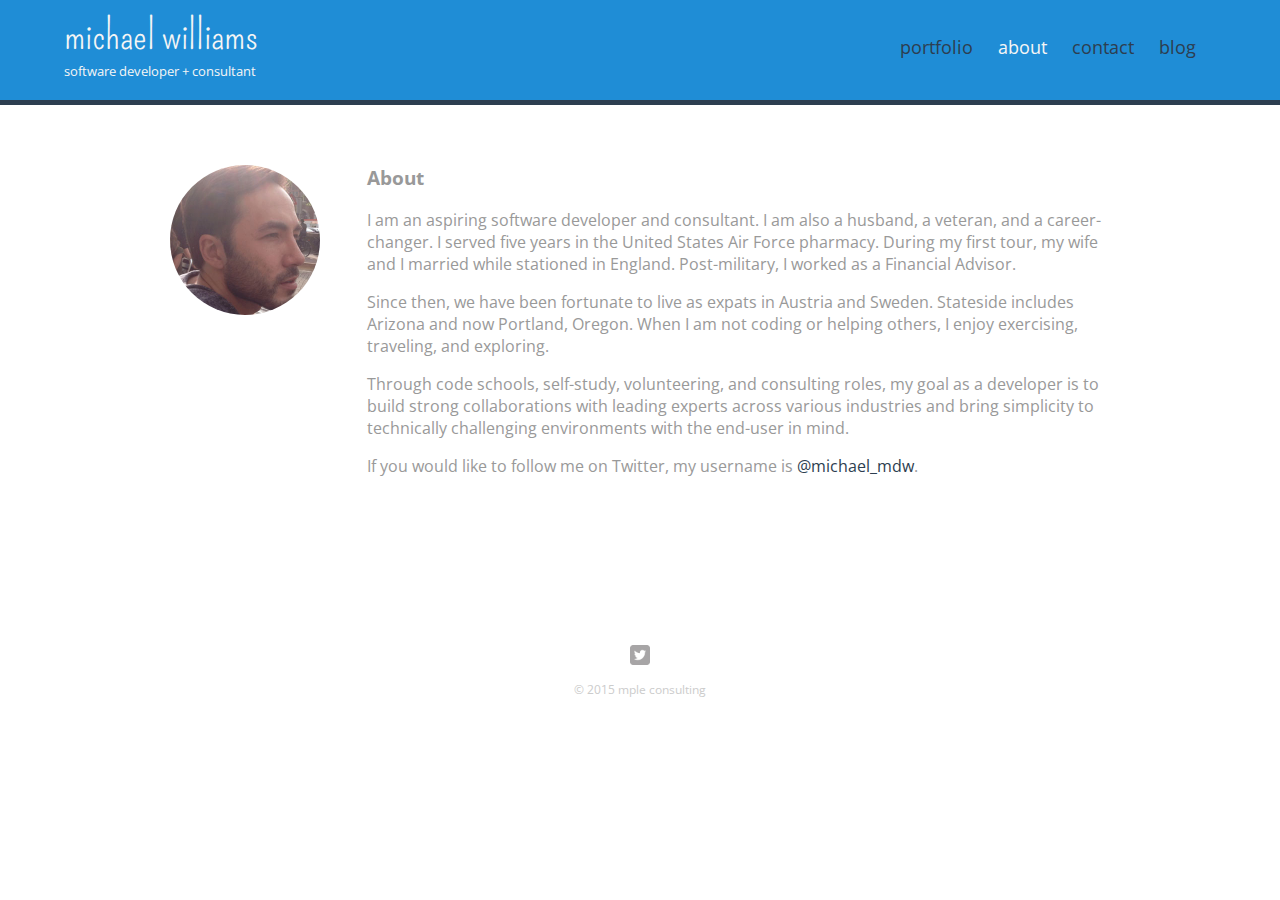
==== about.html @ 45f1e090 "initialization" ====
<!DOCTYPE html>

<html>
<head>
	<title>about | mw | michael williams | software Developer &#43; consultant | columbus, oh | stockholm, sweden | mple consulting | http://www.mpleconsulting.com</title>
  <meta charset="UTF-8">
  <meta name="description" content="about: michael williams is a software developer, consultant, &amp; founder of  mple consulting">
  <meta name="keywords" content="about, history, interests, work, consultant, programmer">
  <meta name="author" content="michael williams">
  <link rel="stylesheet" href="css/normalize.css">
  <link href='http://fonts.googleapis.com/css?family=Pompiere|Open+Sans:400,800' rel='stylesheet' type='text/css'>
<!--  <link href='http://fonts.googleapis.com/css?family=Changa+One|Open+Sans:400italic,700italic,400,700,800' rel='stylesheet' type='text/css'>-->
  <link rel="stylesheet" href="css/main.css">
  <link rel="stylesheet" href="css/responsive.css">
  <meta name="viewport" content="width=device-width, initial-scale=1.0"> <!-- identifies the device as being a mobile device -->
</head>

<body>
  <header>
    <a href="../index.html" id="logo">
        <h1>michael williams</h1>
        <h2>software developer &#43; consultant</h2>
    </a>
    <nav id="menu">
      <ul>
        <li><a href="portfolio.html">portfolio</a></li>
        <li><a href="about.html" class="selected">about</a></li>
        <li><a href="contact.html">contact</a></li>
        <li><a href="blog.html">blog</a></li>
      </ul>
    </nav>
  </header>
  <div id="wrapper">
    <section>
      <img src="images/profile_300px.jpg" alt="Photograph of Michael Williams" class="profile-photo">
      <h3>About</h3>
      <p>I am an aspiring software developer and consultant. I am also a husband, a veteran, and a career-changer. I served five years in the United States Air Force pharmacy. During my first tour, my wife and I married while stationed in England. Post-military, I worked as a Financial Advisor.</p>
      <p>Since then, we have been fortunate to live as expats in Austria and Sweden. Stateside includes Arizona and now Portland, Oregon. When I am not coding or helping others, I enjoy exercising, traveling, and exploring.</p>
      <p>Through code schools, self-study, volunteering, and consulting roles, my goal as a developer is to build strong collaborations with leading experts across various industries and bring simplicity to technically challenging environments with the end-user in mind.</p>
      <p>If you would like to follow me on Twitter, my username is <a href="http://twitter.com/michael_mdw">@michael_mdw</a>.</p>
    </section>
    <footer>
      <a href="http://twitter.com/michael_mdw"><img src="images/twitter-wrap.png" alt="Twitter Logo" class="social-icon"></a>

      <p>&copy; 2015 mple consulting</p>
    </footer>
  </div>

  <script src="//code.jquery.com/jquery-1.11.0.min.js"></script>
  <script src="js/mobile-nav.js"></script>

</body>
</html>
---- css/main.css ----
/* General
 ----------------------------------------------- */
body {
  font-family: 'Open Sans', sans-serif;
  overflow-y:scroll;
}
div#wrapper {
  max-width: 940px;
  margin: 0 auto;
  padding: 0 5%;
}
a {
  text-decoration: none;
}
img {
  max-width: 100%; /* tells the images to fill the width of the parent container */
}
h3 {
  margin: 0 0 1em 0;
}

/* Icon Fonts
 ----------------------------------------------- */
@font-face {
	font-family: 'icomoon';
	src:url('../fonts/icomoon.eot?-xkryyx');
	src:url('../fonts/icomoon.eot?#iefix-xkryyx') format('embedded-opentype'),
		url('../fonts/icomoon.woff?-xkryyx') format('woff'),
		url('../fonts/icomoon.ttf?-xkryyx') format('truetype'),
		url('../fonts/icomoon.svg?-xkryyx#icomoon') format('svg');
	font-weight: normal;
	font-style: normal;
}

/* Heading
 ----------------------------------------------- */
header {
  float: left;
  margin: 0 0 30px 0;
  padding: 5px 0 0 0;
  width: 100%;

}
/* logo text */
a#logo {
  text-align: center;
  margin: 0;
}
h1 {
  font-family: 'Pompiere', sans-serif;
  margin: 15px 0;
  font-size: 2em;
  font-weight: normal;
  line-height: 0.8em;
}
h2 {
  font-size: 0.75em;
  margin: -5px 0 0;
  font-weight: normal;
}


/* Navigation
 ----------------------------------------------- */
nav {
  text-align: center;
  padding: 10px 0;
  margin: 20px 0 0;
}
nav ul {
  list-style: none;
  margin: 0 10px;
  padding: 0;
  display: none;
}
nav ul li {
  display: inline-block; /* inline first then block */
}
nav ul a {
/*  font-weight: 800;*/
  padding: 15px 10px; /* these settings ease the touch while using mobile device */
  -webkit-transition: .3s;
  transition: .3s;
}
select {
  width: 94%;
  margin: .2em 0 .2em 3%;
  padding: .2em;
  background-color: white;
}


/* Footer
 ----------------------------------------------- */
footer {
  font-size: 0.75em;
  text-align: center;
  clear: both;
  padding-top: 50px;
  color: #ccc;
}
footer img.social-icon {
  width: 20px;
  height: 20px;
  margin: 0 5px;
}


/* Page: Portfolio
 ----------------------------------------------- */
ul#gallery {
  margin: 0;
  padding: 0;
  list-style: none;
}
ul#gallery li {
  float: left;
  width: 45%;
  margin: 2.5%;
  background: #f5f5f5;
  color: #bdc3c7;
}
ul#gallery li a p {
  margin: 0;
  padding: 5%;
  font-size: 0.75em;
  color: #bdc3c7;
}


/* Page: About
 ----------------------------------------------- */
section img.profile-photo {
  clear: both;
  display: block; /* by default img are displayed inline */
  max-width: 150px;
  margin: 0 auto 30px;
  border-radius: 100%;
}


/* Page: Contact
 ----------------------------------------------- */
section ul.contact-info {
  list-style: none;
  padding: 0;
  margin: 0;
  font-size: 0.9em;
}
section ul.contact-info a {
  display: block;
  min-height: 20px;
  background-repeat: no-repeat; /* by default background images repeat */
  background-size: 20px 20px;
  padding: 0 0 0 30px;
  margin: 0 0 10px;
}
section ul.contact-info li.phone a {
  background-image: url('../images/phone.png')
}
section ul.contact-info li.mail a {
  background-image: url('../images/mail.png')
}
section ul.contact-info li.git a {
  background-image: url('../images/gitHub.png')
}
section ul.contact-info li.twitter a {
  background-image: url('../images/twitter.png')
}


/* Page: Blog
 ----------------------------------------------- */

h3 span {
  font-weight: 200;
}
.blog-nav li::before {
	font-family: 'icomoon';
  	content: attr(data-icon);
  margin-right: 5px;
	speak: none;
	font-style: normal;
	font-weight: normal;
	font-variant: normal;
	text-transform: none;

	/* Better Font Rendering =========== */
	-webkit-font-smoothing: antialiased;
	-moz-osx-font-smoothing: grayscale;
}
.blog-nav {
  padding: 0;
}
.blog-nav li {
  list-style: none;
  font-size: .75em;
  margin-top: 5px;
}
.blog-entry {
  padding-bottom: 50px;
  margin-bottom: 30px;
}
.blog-entry,
#blog-recent li {
  border-bottom: 1px solid #cfcfcf;
}
.blog-entry:last-child,
#blog-recent li:last-child {
  border-bottom: inherit;
}
.read-more {
  width: 100px;
  padding: 3px;
  text-align: center;
  float: right;
  background-color: gray;
  opacity: .3;
  font-size: .9em;
  border-radius: 5px;
  -webkit-transition: .5s;
  transition: .5s;
  color: white;
}
.read-more:hover {
  opacity: 1;
}
#blog-recent,
#blog-tags {
  margin-top: 50px;
}
#blog-recent li {
  margin-bottom: 10px;
}
#blog-recent a {
  padding: 0;
}
#blog-tags .read-more {
  float: left;
  margin-right: 20px;
  margin-bottom: 20px;
}
#blog-tags .read-more:last-child {
  margin-right: 0;
}
.box-overlay {
  background: url("http://lorempixel.com/400/200/");
  width: 100%;
  box-shadow: inset 1px 1px 40px 0 rgba(0, 0, 0, .45);
  border-bottom: 2px solid #fff;
  border-right: 2px solid #fff;
  margin: 5% auto 0 auto;
  background-size: cover;
  overflow: hidden;
}
.image-overlay {
  -webkit-transition: .25s;
  transition: .25s;
  opacity: 0;
  background: rgba(0, 0, 0, .6);
  text-align: center;
  padding: 45px 0 66px 0;
}
.symbol-overlay {
  color: white;
  font-size: 3em;
  padding: 0 .5em;
  background: rgba(0, 0, 0, .4);
  border-radius: 5px;
}
.box-overlay:hover .image-overlay {
  opacity: 1;
}
#jump-top {
  position: fixed;
  right: 20px;
  bottom: 20px;
  padding: 20px;
  background-color: gray;
  color: white;
  border-radius: 100%;
  opacity: .1;
  -webkit-transition: .25s;
  transition: .25s;
}
#jump-top:hover {
  opacity: 1;
}


/* Colors
 ----------------------------------------------- */
/* site body */
body {
  background: #fff;
  color: #999;
}
header {
  background: #1f8dd6;
  border-color: #2d3e50;
}
/* nav background on mobile devices */
nav {
  background: #2d3e50;
}
h1, h2 {
  color: #E8EBED;
}
/* links */
a {
  color: #1f8dd6;
}
/* nav link
nav a:visited {
  color: #303538;
} */
/* selected nav link */
nav a.selected, nav a:hover {
  color: #f5f5f5;
}
---- css/responsive.css ----
/****************************************
 BREAKPOINTS FOR DEVICES
*****************************************/


/* digital devices and >= 480px width */
/* common size for smartphones in landscape mode */

@media screen and (min-width: 480px) {

  /*----------------------------------------
   PAGE ALL: Navigation, switch from drop-down
  ------------------------------------------*/
  nav#menu ul {
    display: inherit;
  }
  select {
    display: none;
  }
  
  /*----------------------------------------
   PAGE: PORTFOLIO, three-column layout
  ------------------------------------------*/
  ul#gallery li {
    width: 28.333333333333333333333333333333%
  }
  
  /* selects every 3rd item plus 1
  (in our case, the first item in a new row,
  which will hold true for the whole row thereafter) */
  /* selects the 4th item, 7th item, 10th item, ... */
  ul#gallery li:nth-child(3n + 1) {
    clear: left
  }
  
  /*----------------------------------------
   PAGE: ABOUT, two-column layout
  ------------------------------------------*/
  section img.profile-photo {
    float: left;
    margin: 0 5% 550px 0;
  }
  
  /*----------------------------------------
   PAGE: CONTACT, two-column layout
  ------------------------------------------*/
  section#primary {
    width: 50%;
    float: left;
  }
  section#secondary {
    width: 40%;
    float: right;
  }
  
  /*----------------------------------------
   PAGE: Blog
  ------------------------------------------*/
  .blog-nav {
    display: -webkit-box;
    display: -webkit-flex;
    display: -ms-flexbox;
    display: flex;
    width: 85%;
  }
  .blog-nav li {
    -webkit-box-flex: 1;
    -webkit-flex-grow: 1;
    -ms-flex-positive: 1;
    flex-grow: 1;
  }
}


/* digital devices and >= 660px width */
/* encapsulates large tablets and normal size desktops */

@media screen and (min-width: 660px) {
  
  /*----------------------------------------
   HEADER
  ------------------------------------------*/
  nav {
    background: none; 
    float: right; 
    font-size: 1.125em;
    margin-right: 5%;
    text-align: right;
    width: 55%;
  }
  a#logo {
    float: left;
    margin-left: 5%;
    text-align: left;
    width: 35%
  }
  /* selected nav link */
  nav a.selected, nav a:hover {
    color: #f5f5f5;
  }
  h1, h2 {
    color: #f5f5f5;
  }
  h1 {
    font-size: 2.5em;
  }
  h2 {
    font-size: 0.825em;
    margin-bottom: 20px;
  }
  header {
    background-color: #1f8dd6;
    border-bottom: 5px solid #2d3e50;
    margin-bottom: 60px;
  }
  a {
    color: #2d3e50;
  }
  
  /*----------------------------------------
   PAGE: PORTFOLIO
  ------------------------------------------*/
  #overlay img {
	  margin-top: 3.5%;
    max-width: 80%;
  }
  
  /*----------------------------------------
   PAGE: ABOUT, two-column layout
  ------------------------------------------*/
  section img.profile-photo {
    float: left;
    margin: 0 5% 280px 0;
  }
}


/* >= 805px width */

@media screen and (min-width: 805px) {
  /*----------------------------------------
   PAGE: Blog
  ------------------------------------------*/
  .blog-nav {
    width: 100%;
  }
  section#blog-main {
    width: 50%;
    float: left;
  }
  section#blog-recent,
  section#blog-tags {
    width: 40%;
    float: right;
    margin-top: inherit;
  }
  section#blog-tags {
    margin-top: 100px;
  }
}


/* Print */

@media print {
  * {
    background: transparent !important;
    color: #000 !important;
    box-shadow: none !important;
    text-shadow: none !important;
  }
  #menu,
  #blog-recent,
  #blog-tags,
  .box-overly, 
  .image-overlay,
  .symbol-overlay {
    display: none;
  }
  .main-header {
    margin-bottom: 0;
    border: none;
    text-align: center;
  }
  img {
    max-width: 100px;
  }
  a[href^="http:"]::after { /* this will not print relative links such as the link for the logo in the our files */
    content: " [" attr(href)"]";
    color: blue;
  }
  a {
    text-decoration: none;
  }
  @page { /* determines margins around the page */
    margin: .5cm; /* @page :left, :right, :top, :bottom are options
  }
  @page :first { /* only applies to the first page */
    margin-top: 2cm;
  }
  h2, h3, ul {
    page-break-after: void; /* avoid page breaks after, must happen before */
  }
  p, ul {
    orphans: 3; /* single words or stray lines after a page break; 3 = lines */
    widows: 3; /* single words or stray lines that fall before a page break; 3 = lines*/
    font-size: 11pt; /* use absolute units to reduce font size for PRINT */
  }
}
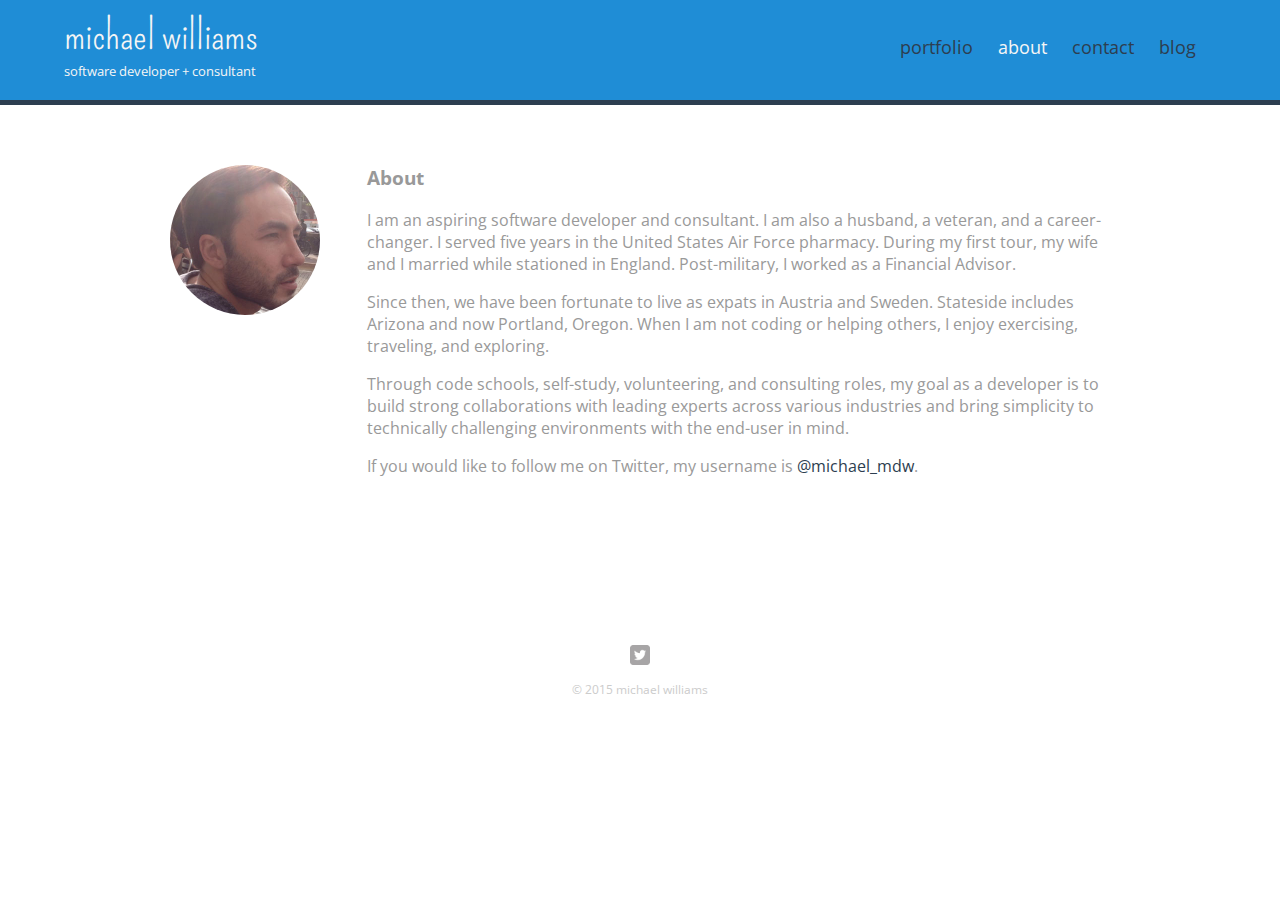
==== commit 52362f86: "integrated timeline for daily activity in dev accelerator" ====
--- a/about.html
+++ b/about.html
@@ -2,7 +2,7 @@
 
 <html>
 <head>
-	<title>about | mw | michael williams | software Developer &#43; consultant | columbus, oh | stockholm, sweden | mple consulting | http://www.mpleconsulting.com</title>
+	<title>About | michael williams. software Developer &#43; consultant</title>
   <meta charset="UTF-8">
   <meta name="description" content="about: michael williams is a software developer, consultant, &amp; founder of  mple consulting">
   <meta name="keywords" content="about, history, interests, work, consultant, programmer">
@@ -17,7 +17,7 @@
 
 <body>
   <header>
-    <a href="../index.html" id="logo">
+    <a href="index.html" id="logo">
         <h1>michael williams</h1>
         <h2>software developer &#43; consultant</h2>
     </a>
@@ -42,7 +42,7 @@
     <footer>
       <a href="http://twitter.com/michael_mdw"><img src="images/twitter-wrap.png" alt="Twitter Logo" class="social-icon"></a>
 
-      <p>&copy; 2015 mple consulting</p>
+      <p>&copy; 2015 michael williams</p>
     </footer>
   </div>
 
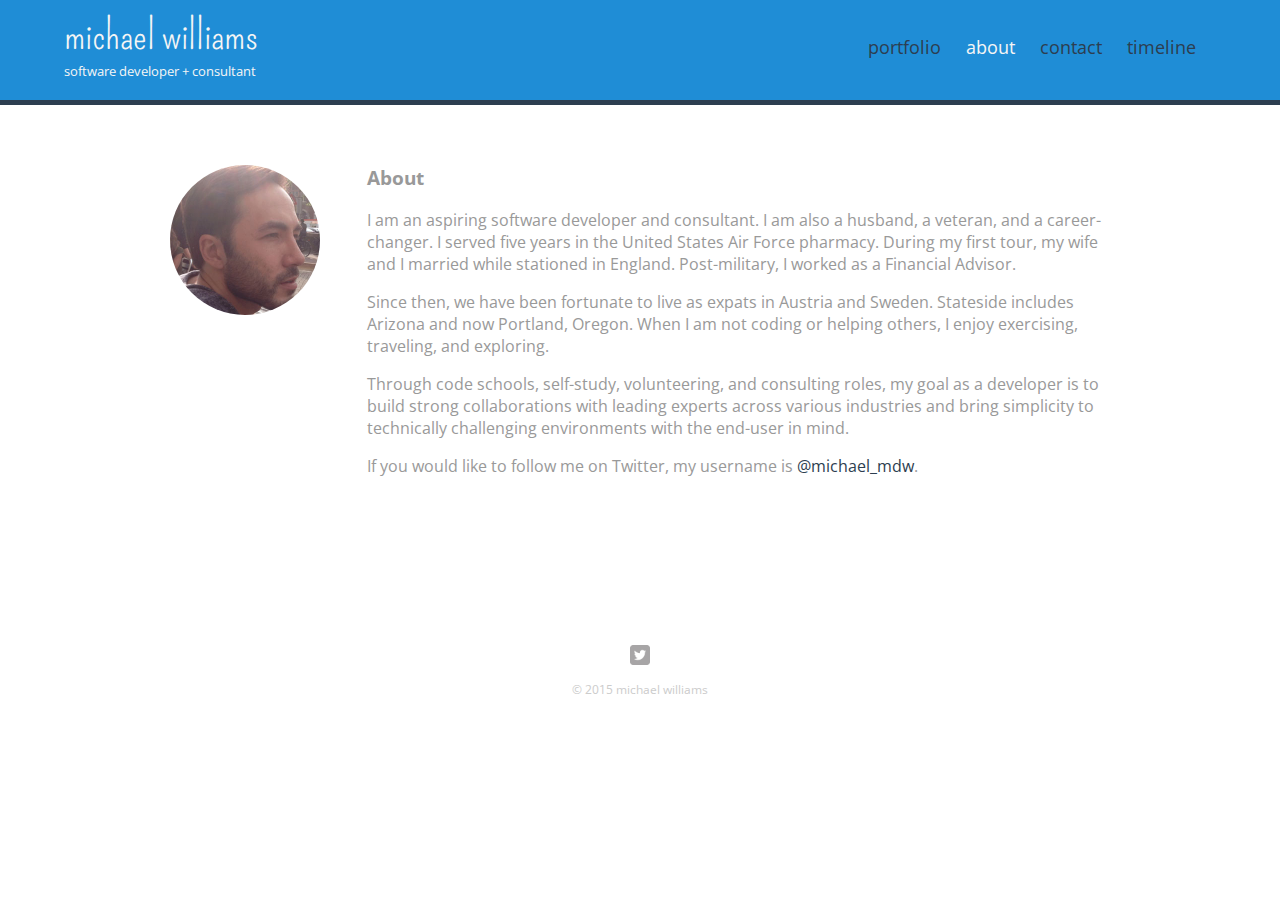
==== commit 740b4114: "incorporates timeline" ====
--- a/about.html
+++ b/about.html
@@ -4,7 +4,7 @@
 <head>
 	<title>About | michael williams. software Developer &#43; consultant</title>
   <meta charset="UTF-8">
-  <meta name="description" content="about: michael williams is a software developer, consultant, &amp; founder of  mple consulting">
+  <meta name="description" content="about: michael williams is a software developer, consultant, &amp; owner of  mple consulting">
   <meta name="keywords" content="about, history, interests, work, consultant, programmer">
   <meta name="author" content="michael williams">
   <link rel="stylesheet" href="css/normalize.css">
@@ -26,7 +26,7 @@
         <li><a href="portfolio.html">portfolio</a></li>
         <li><a href="about.html" class="selected">about</a></li>
         <li><a href="contact.html">contact</a></li>
-        <li><a href="blog.html">blog</a></li>
+        <li><a href="timeline.html">timeline</a></li>
       </ul>
     </nav>
   </header>
@@ -46,7 +46,7 @@
     </footer>
   </div>
 
-  <script src="//code.jquery.com/jquery-1.11.0.min.js"></script>
+  <script src="https://ajax.googleapis.com/ajax/libs/jquery/1.11.3/jquery.min.js"></script>
   <script src="js/mobile-nav.js"></script>
 
 </body>
